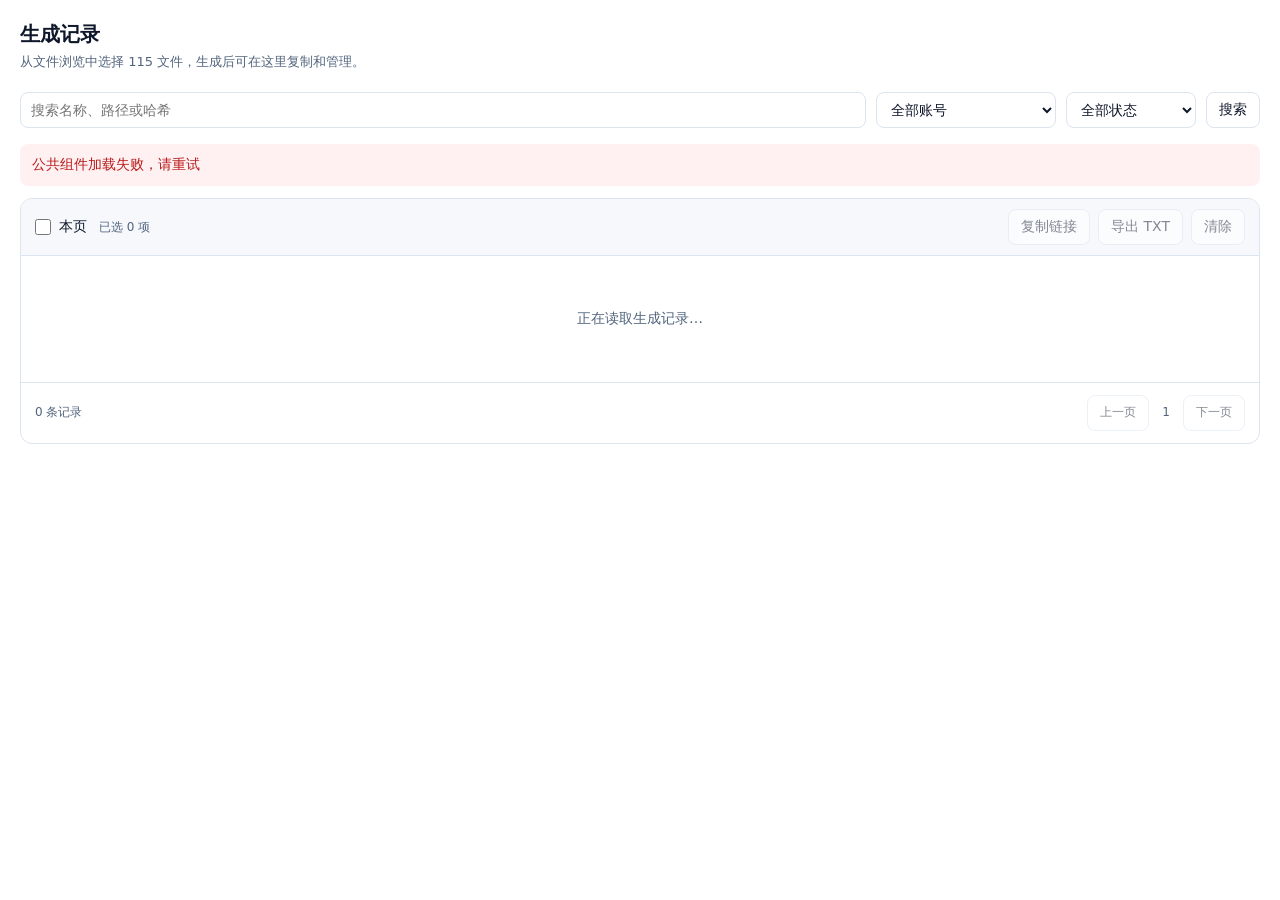
==== plugins/ed2k/ui/index.html @ fa00c3b0 "Publish ED2K plugin, Dian result selection and public plugin contracts" ====
<!doctype html>
<html lang="zh-CN">
<head>
  <meta charset="utf-8">
  <meta name="viewport" content="width=device-width, initial-scale=1">
  <title>ED2K 管理</title>
  <link rel="stylesheet" href="style.css">
</head>
<body>
<main>
  <header class="heading"><div><h1>生成记录</h1><p>从文件浏览中选择 115 文件，生成后可在这里复制和管理。</p></div></header>
  <form id="filters" novalidate class="filters">
    <label class="search"><span class="visually-hidden">搜索名称、路径或哈希</span><input id="query" type="search" placeholder="搜索名称、路径或哈希" maxlength="200"></label>
    <label><span class="visually-hidden">网盘账号</span><select id="account"><option value="">全部账号</option></select></label>
    <label><span class="visually-hidden">生成状态</span><select id="status"><option value="">全部状态</option><option value="success">已生成</option><option value="running">生成中</option><option value="queued">排队中</option><option value="paused">已暂停</option><option value="cancelled">已停止</option></select></label>
    <button type="submit">搜索</button>
  </form>
  <p id="notice" role="status" class="notice" hidden></p>
  <section class="records" aria-label="ED2K 生成记录">
    <div class="selection"><label><input id="select-page" type="checkbox">本页</label><span id="selection-count">已选 0 项</span><div class="actions"><button id="copy" type="button" disabled>复制链接</button><button id="export" type="button" disabled>导出 TXT</button><button id="clear" type="button" disabled>清除</button></div></div>
    <div id="list" aria-live="polite"><div class="empty">正在读取生成记录…</div></div>
    <footer class="pagination"><span id="total">0 条记录</span><div class="actions"><button id="previous" type="button" disabled>上一页</button><span id="page">1</span><button id="next" type="button" disabled>下一页</button></div></footer>
  </section>
  <section id="link-output" hidden><label for="links">已选链接</label><textarea id="links" readonly rows="4" spellcheck="false"></textarea></section>
</main>
<script src="flowpan-page-sdk.js"></script>
<script src="app.js"></script>
</body>
</html>
---- plugins/ed2k/ui/style.css ----
:root { color-scheme:light; --text:#0f172a; --muted:#52657d; --line:#dbe4ef; --surface:#fff; --soft:#f6f8fc; --primary:#2563eb; }
* { box-sizing:border-box; }
body { margin:0; color:var(--text); background:var(--surface); font:14px/1.55 system-ui,-apple-system,"Segoe UI",sans-serif; }
main { padding:20px; }
h1 { margin:0 0 4px; font-size:20px; line-height:1.4; }
p { margin:0; }
.heading { display:flex; align-items:center; justify-content:space-between; gap:16px; margin-bottom:20px; }
.heading p { color:var(--muted); font-size:13px; }
.actions { display:flex; align-items:center; flex-wrap:wrap; gap:8px; }
button, input, select, textarea { font:inherit; }
button, select, input[type="search"] { height:36px; min-width:0; border:1px solid var(--line); border-radius:8px; color:var(--text); background:var(--surface); }
button { padding:0 12px; white-space:nowrap; cursor:pointer; }
button:hover:not(:disabled) { color:#1d4ed8; border-color:#9eb9f7; background:#f3f7ff; }
button:disabled { opacity:.5; cursor:default; }
button.danger { color:#b91c1c; }
input[type="search"], select { width:100%; padding:0 10px; }
input[type="checkbox"] { width:16px; height:16px; margin:0; flex:0 0 auto; accent-color:var(--primary); }
input, textarea { caret-color:var(--primary); }
:focus-visible { outline:2px solid var(--primary); outline-offset:3px; }
::selection { color:#173475; background:#dbeafe; }
.filters { display:grid; grid-template-columns:minmax(180px,1fr) minmax(130px,180px) 130px auto; gap:10px; margin-bottom:16px; }
.filters label { min-width:0; }
.notice { padding:10px 12px; margin-bottom:12px; color:#1d4ed8; background:#eff6ff; border-radius:8px; overflow-wrap:anywhere; }
.notice.error { color:#b91c1c; background:#fff1f2; }
.records { border:1px solid var(--line); border-radius:12px; overflow:hidden; }
.selection { display:flex; align-items:center; gap:12px; min-height:56px; padding:10px 14px; background:var(--soft); border-bottom:1px solid var(--line); }
.selection>label { display:flex; align-items:center; gap:8px; }
.selection>span { font-size:12px; color:var(--muted); }
.selection .actions { margin-left:auto; }
.record { display:grid; grid-template-columns:18px minmax(0,1fr) minmax(110px,160px) auto; gap:14px; align-items:center; padding:16px 14px; border-bottom:1px solid var(--line); }
.record:last-child { border-bottom:0; }
.record.checked { background:#f3f7ff; }
.record strong { display:block; overflow-wrap:anywhere; font-size:14px; font-weight:600; }
.record small { display:block; color:var(--muted); font-size:12px; margin-top:3px; overflow-wrap:anywhere; }
.record .path { white-space:nowrap; overflow:hidden; text-overflow:ellipsis; }
.record .metadata { display:flex; align-items:center; flex-wrap:wrap; gap:8px; margin-top:6px; }
.record .size { font-variant-numeric:tabular-nums; color:var(--muted); font-size:12px; }
.record .state { display:grid; gap:7px; min-width:0; justify-items:start; }
.record .ui-progress { width:100%; }
.record .actions { justify-content:flex-end; }
.record .actions button { padding:0 9px; }
.empty { padding:52px 16px; color:var(--muted); text-align:center; }
.empty strong { display:block; color:var(--text); margin-bottom:6px; }
.pagination { display:flex; justify-content:space-between; align-items:center; gap:12px; padding:12px 14px; color:var(--muted); font-size:12px; border-top:1px solid var(--line); }
.pagination .actions span { min-width:18px; text-align:center; font-variant-numeric:tabular-nums; }
#link-output { margin-top:18px; }
#link-output>label { display:block; margin-bottom:6px; font-weight:600; }
textarea { width:100%; padding:10px 12px; border:1px solid var(--line); border-radius:8px; color:var(--text); background:var(--soft); resize:vertical; overflow-wrap:anywhere; }
.visually-hidden { position:absolute; width:1px; height:1px; padding:0; margin:-1px; overflow:hidden; clip-path:inset(50%); white-space:nowrap; border:0; }
@media(max-width:760px) {
  main { padding:14px 12px; }
  .heading { align-items:flex-start; margin-bottom:16px; gap:12px; }
  .heading .actions { flex-wrap:nowrap; gap:6px; }
  .heading p { font-size:12px; }
  h1 { font-size:18px; }
  button, select, input[type="search"] { height:44px; }
  input[type="search"], select { font-size:16px; }
  button { padding:0 10px; }
  .filters { grid-template-columns:minmax(0,1fr) minmax(0,1fr) auto; gap:8px; }
  .filters .search { grid-column:1/-1; }
  .selection { flex-wrap:wrap; gap:8px; padding:10px; }
  .selection .actions { flex-basis:100%; margin-left:0; }
  .record { grid-template-columns:18px minmax(0,1fr); gap:8px 10px; padding:14px 10px; align-items:start; }
  .record>input { margin-top:4px; }
  .record .state { grid-column:2; width:100%; }
  .record .actions { grid-column:2; justify-content:flex-start; gap:6px; }
  .record .ui-progress { max-width:100%; }
  .empty { padding:36px 16px; }
}
@media(prefers-reduced-motion:no-preference) { button { transition:background-color .15s ease-out,border-color .15s ease-out; } }
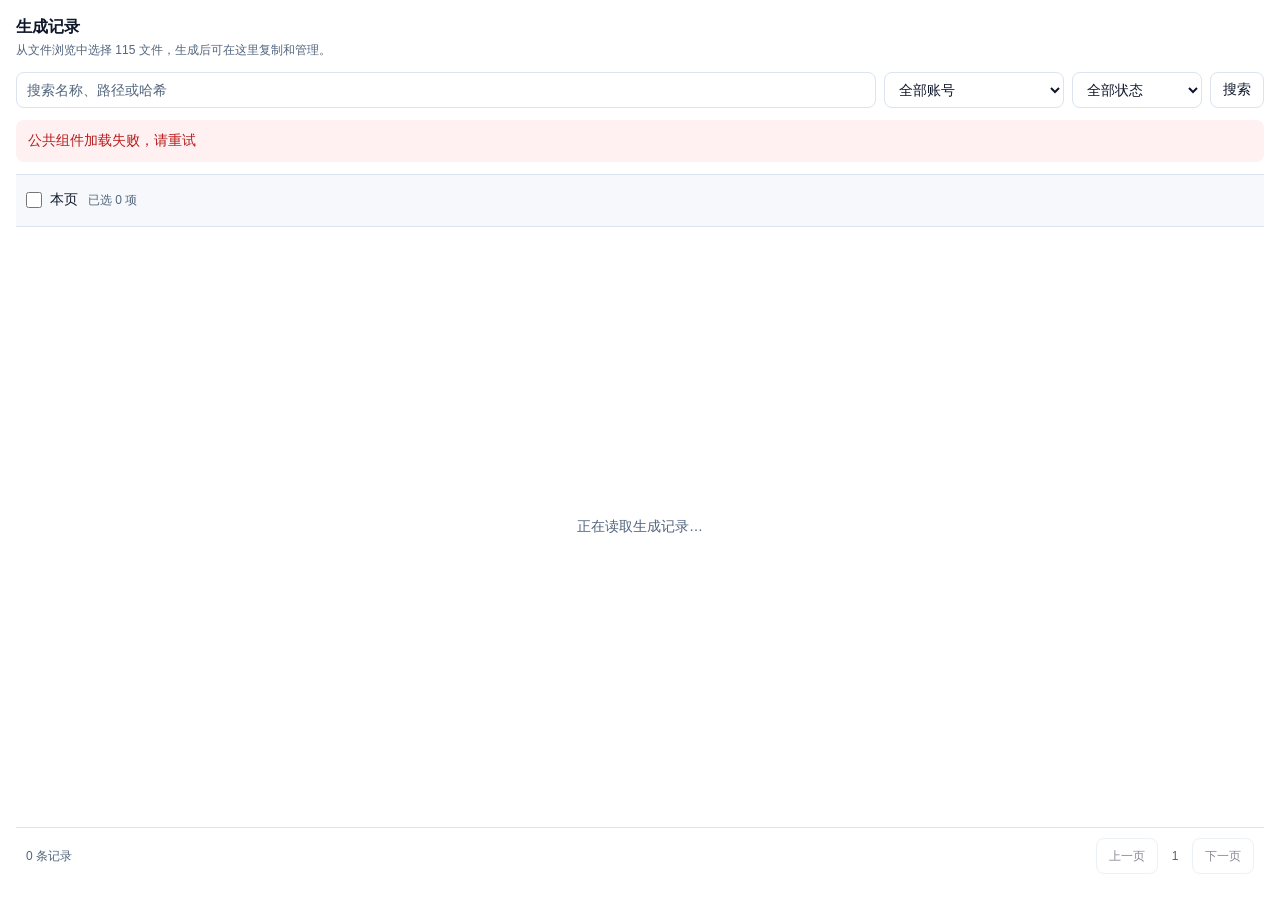
==== commit 18d1b8e3: "Polish ED2K 1.0.1 mobile layout and document stable generation" ====
--- a/plugins/ed2k/ui/index.html
+++ b/plugins/ed2k/ui/index.html
@@ -17,11 +17,11 @@
   </form>
   <p id="notice" role="status" class="notice" hidden></p>
   <section class="records" aria-label="ED2K 生成记录">
-    <div class="selection"><label><input id="select-page" type="checkbox">本页</label><span id="selection-count">已选 0 项</span><div class="actions"><button id="copy" type="button" disabled>复制链接</button><button id="export" type="button" disabled>导出 TXT</button><button id="clear" type="button" disabled>清除</button></div></div>
-    <div id="list" aria-live="polite"><div class="empty">正在读取生成记录…</div></div>
+    <div class="selection"><label class="select-page"><input id="select-page" type="checkbox">本页</label><span id="selection-count">已选 0 项</span><div id="selection-actions" class="actions" hidden><button id="copy" type="button" disabled>复制链接</button><button id="export" type="button" disabled>导出 TXT</button><button id="clear" type="button" disabled>清除</button></div></div>
+    <div id="list" aria-live="polite" aria-label="ED2K 生成记录列表" tabindex="0"><div class="empty">正在读取生成记录…</div></div>
     <footer class="pagination"><span id="total">0 条记录</span><div class="actions"><button id="previous" type="button" disabled>上一页</button><span id="page">1</span><button id="next" type="button" disabled>下一页</button></div></footer>
   </section>
-  <section id="link-output" hidden><label for="links">已选链接</label><textarea id="links" readonly rows="4" spellcheck="false"></textarea></section>
+  <details id="link-output" hidden><summary>已选链接</summary><label for="links" class="visually-hidden">已选链接</label><textarea id="links" readonly rows="3" spellcheck="false"></textarea></details>
 </main>
 <script src="flowpan-page-sdk.js"></script>
 <script src="app.js"></script>
--- a/plugins/ed2k/ui/style.css
+++ b/plugins/ed2k/ui/style.css
@@ -1,70 +1,91 @@
 :root { color-scheme:light; --text:#0f172a; --muted:#52657d; --line:#dbe4ef; --surface:#fff; --soft:#f6f8fc; --primary:#2563eb; }
 * { box-sizing:border-box; }
-body { margin:0; color:var(--text); background:var(--surface); font:14px/1.55 system-ui,-apple-system,"Segoe UI",sans-serif; }
-main { padding:20px; }
-h1 { margin:0 0 4px; font-size:20px; line-height:1.4; }
+html, body { height:100%; }
+body { overflow:hidden; margin:0; color:var(--text); background:var(--surface); font:14px/1.55 "Microsoft YaHei UI","Microsoft YaHei","PingFang SC","Segoe UI",sans-serif; }
+main { height:100%; min-height:0; display:flex; flex-direction:column; gap:12px; padding:16px; }
+h1 { margin:0 0 3px; font-size:16px; line-height:1.4; }
 p { margin:0; }
-.heading { display:flex; align-items:center; justify-content:space-between; gap:16px; margin-bottom:20px; }
-.heading p { color:var(--muted); font-size:13px; }
+.heading { flex:0 0 auto; }
+.heading p { color:var(--muted); font-size:12px; }
 .actions { display:flex; align-items:center; flex-wrap:wrap; gap:8px; }
 button, input, select, textarea { font:inherit; }
 button, select, input[type="search"] { height:36px; min-width:0; border:1px solid var(--line); border-radius:8px; color:var(--text); background:var(--surface); }
-button { padding:0 12px; white-space:nowrap; cursor:pointer; }
+button { display:inline-flex; align-items:center; justify-content:center; flex-shrink:0; padding:0 12px; white-space:nowrap; cursor:pointer; }
 button:hover:not(:disabled) { color:#1d4ed8; border-color:#9eb9f7; background:#f3f7ff; }
 button:disabled { opacity:.5; cursor:default; }
 button.danger { color:#b91c1c; }
 input[type="search"], select { width:100%; padding:0 10px; }
 input[type="checkbox"] { width:16px; height:16px; margin:0; flex:0 0 auto; accent-color:var(--primary); }
 input, textarea { caret-color:var(--primary); }
+input[type="search"]::placeholder { color:var(--muted); opacity:1; }
 :focus-visible { outline:2px solid var(--primary); outline-offset:3px; }
 ::selection { color:#173475; background:#dbeafe; }
-.filters { display:grid; grid-template-columns:minmax(180px,1fr) minmax(130px,180px) 130px auto; gap:10px; margin-bottom:16px; }
+.filters { display:grid; grid-template-columns:minmax(180px,1fr) minmax(130px,180px) 130px auto; gap:8px; flex:0 0 auto; margin:0; }
 .filters label { min-width:0; }
-.notice { padding:10px 12px; margin-bottom:12px; color:#1d4ed8; background:#eff6ff; border-radius:8px; overflow-wrap:anywhere; }
+.notice { flex:0 0 auto; max-height:128px; overflow:auto; padding:10px 12px; color:#1d4ed8; background:#eff6ff; border-radius:8px; overflow-wrap:anywhere; }
 .notice.error { color:#b91c1c; background:#fff1f2; }
-.records { border:1px solid var(--line); border-radius:12px; overflow:hidden; }
-.selection { display:flex; align-items:center; gap:12px; min-height:56px; padding:10px 14px; background:var(--soft); border-bottom:1px solid var(--line); }
-.selection>label { display:flex; align-items:center; gap:8px; }
+.records { display:flex; flex:1 1 auto; flex-direction:column; min-height:0; border-top:1px solid var(--line); }
+#list { flex:1 1 auto; min-height:0; overflow:auto; overscroll-behavior:contain; scrollbar-color:#b7c7dd var(--soft); scrollbar-width:thin; }
+#list[aria-busy="true"] .record { opacity:.65; }
+.selection { display:flex; flex:0 0 auto; align-items:center; gap:10px; min-height:52px; padding:6px 10px; background:var(--soft); border-bottom:1px solid var(--line); }
+.select-page { display:flex; align-items:center; gap:8px; min-height:36px; cursor:pointer; }
 .selection>span { font-size:12px; color:var(--muted); }
 .selection .actions { margin-left:auto; }
-.record { display:grid; grid-template-columns:18px minmax(0,1fr) minmax(110px,160px) auto; gap:14px; align-items:center; padding:16px 14px; border-bottom:1px solid var(--line); }
+.selection .actions[hidden] { display:none; }
+.record { display:grid; grid-template-columns:32px minmax(0,1fr) auto; gap:8px; align-items:center; padding:12px 10px; border-bottom:1px solid var(--line); }
 .record:last-child { border-bottom:0; }
 .record.checked { background:#f3f7ff; }
+.record-select { display:flex; align-items:center; justify-content:center; align-self:stretch; min-height:36px; cursor:pointer; }
+.record-details { min-width:0; }
 .record strong { display:block; overflow-wrap:anywhere; font-size:14px; font-weight:600; }
 .record small { display:block; color:var(--muted); font-size:12px; margin-top:3px; overflow-wrap:anywhere; }
 .record .path { white-space:nowrap; overflow:hidden; text-overflow:ellipsis; }
-.record .metadata { display:flex; align-items:center; flex-wrap:wrap; gap:8px; margin-top:6px; }
+.record .metadata { display:flex; align-items:center; flex-wrap:wrap; gap:4px 10px; margin-top:5px; }
 .record .size { font-variant-numeric:tabular-nums; color:var(--muted); font-size:12px; }
-.record .state { display:grid; gap:7px; min-width:0; justify-items:start; }
-.record .ui-progress { width:100%; }
-.record .actions { justify-content:flex-end; }
+.record .ui-status { padding:2px 6px; font-size:11px; }
+.record .ui-progress { width:100%; max-width:420px; margin-top:8px; }
+.record .record-message { margin-top:7px; color:#92400e; }
+.record .actions { justify-content:flex-end; flex-wrap:nowrap; min-width:104px; }
 .record .actions button { padding:0 9px; }
-.empty { padding:52px 16px; color:var(--muted); text-align:center; }
+.empty { min-height:100%; display:flex; flex-direction:column; align-items:center; justify-content:center; gap:6px; padding:32px 16px; color:var(--muted); text-align:center; }
 .empty strong { display:block; color:var(--text); margin-bottom:6px; }
-.pagination { display:flex; justify-content:space-between; align-items:center; gap:12px; padding:12px 14px; color:var(--muted); font-size:12px; border-top:1px solid var(--line); }
+.pagination { flex:0 0 auto; display:flex; justify-content:space-between; align-items:center; gap:12px; padding:10px; color:var(--muted); font-size:12px; border-top:1px solid var(--line); }
 .pagination .actions span { min-width:18px; text-align:center; font-variant-numeric:tabular-nums; }
-#link-output { margin-top:18px; }
-#link-output>label { display:block; margin-bottom:6px; font-weight:600; }
-textarea { width:100%; padding:10px 12px; border:1px solid var(--line); border-radius:8px; color:var(--text); background:var(--soft); resize:vertical; overflow-wrap:anywhere; }
+#link-output { flex:0 0 auto; min-height:0; }
+#link-output summary { width:fit-content; padding:4px 0; color:var(--muted); cursor:pointer; }
+#link-output[open] summary { margin-bottom:6px; color:var(--text); }
+textarea { display:block; width:100%; max-height:128px; padding:10px 12px; border:1px solid var(--line); border-radius:8px; color:var(--text); background:var(--soft); resize:vertical; overflow-wrap:anywhere; }
 .visually-hidden { position:absolute; width:1px; height:1px; padding:0; margin:-1px; overflow:hidden; clip-path:inset(50%); white-space:nowrap; border:0; }
 @media(max-width:760px) {
-  main { padding:14px 12px; }
-  .heading { align-items:flex-start; margin-bottom:16px; gap:12px; }
-  .heading .actions { flex-wrap:nowrap; gap:6px; }
-  .heading p { font-size:12px; }
-  h1 { font-size:18px; }
-  button, select, input[type="search"] { height:44px; }
-  input[type="search"], select { font-size:16px; }
-  button { padding:0 10px; }
-  .filters { grid-template-columns:minmax(0,1fr) minmax(0,1fr) auto; gap:8px; }
-  .filters .search { grid-column:1/-1; }
-  .selection { flex-wrap:wrap; gap:8px; padding:10px; }
-  .selection .actions { flex-basis:100%; margin-left:0; }
-  .record { grid-template-columns:18px minmax(0,1fr); gap:8px 10px; padding:14px 10px; align-items:start; }
-  .record>input { margin-top:4px; }
-  .record .state { grid-column:2; width:100%; }
-  .record .actions { grid-column:2; justify-content:flex-start; gap:6px; }
+  main { padding:10px; gap:8px; }
+  .heading h1 { margin:0; font-size:14px; }
+  .heading p { margin-top:2px; font-size:11px; line-height:1.4; }
+  button, select, input[type="search"] { height:36px; }
+  input[type="search"], select { font-size:14px; }
+  button { padding:0 9px; font-size:13px; }
+  .filters { grid-template-columns:repeat(4,minmax(0,1fr)); }
+  .filters .search { grid-column:1/4; grid-row:1; }
+  .filters button { grid-column:4; grid-row:1; }
+  .filters label:nth-child(2) { grid-column:1/3; grid-row:2; }
+  .filters label:nth-child(3) { grid-column:3/5; grid-row:2; }
+  .selection { flex-wrap:wrap; gap:0 8px; min-height:36px; padding:0 6px; }
+  .select-page { min-height:36px; }
+  .selection .actions { display:grid; grid-template-columns:repeat(3,minmax(0,1fr)); width:100%; flex-basis:100%; margin:0 0 6px; }
+  .record { grid-template-columns:28px minmax(0,1fr) auto; gap:2px 6px; padding:8px 4px; align-items:center; }
+  .record-select { grid-column:1; grid-row:1/4; min-height:44px; align-self:stretch; }
+  .record-details { display:contents; }
+  .record strong { grid-column:2/-1; grid-row:1; display:-webkit-box; -webkit-box-orient:vertical; -webkit-line-clamp:2; overflow:hidden; font-size:13px; line-height:1.5; }
+  .record .path { grid-column:2/-1; grid-row:2; margin:0; font-size:11px; }
+  .record .metadata { grid-column:2; grid-row:3; margin-top:3px; gap:2px 6px; }
+  .record .size { font-size:11px; }
+  .record .ui-status { font-size:10px; padding:1px 5px; }
+  .record .actions { grid-column:3; grid-row:3; justify-content:flex-end; gap:6px; }
+  .record .ui-progress, .record .record-message, .record-details>small:not(.path) { grid-column:2/-1; margin-top:4px; }
+  .record .actions button { min-width:50px; }
   .record .ui-progress { max-width:100%; }
-  .empty { padding:36px 16px; }
+  .pagination { padding:6px 0; gap:6px; }
+  .pagination .actions { gap:6px; flex-wrap:nowrap; }
+  .pagination button { padding:0 8px; }
+  #link-output summary { min-height:36px; display:flex; align-items:center; }
 }
 @media(prefers-reduced-motion:no-preference) { button { transition:background-color .15s ease-out,border-color .15s ease-out; } }
